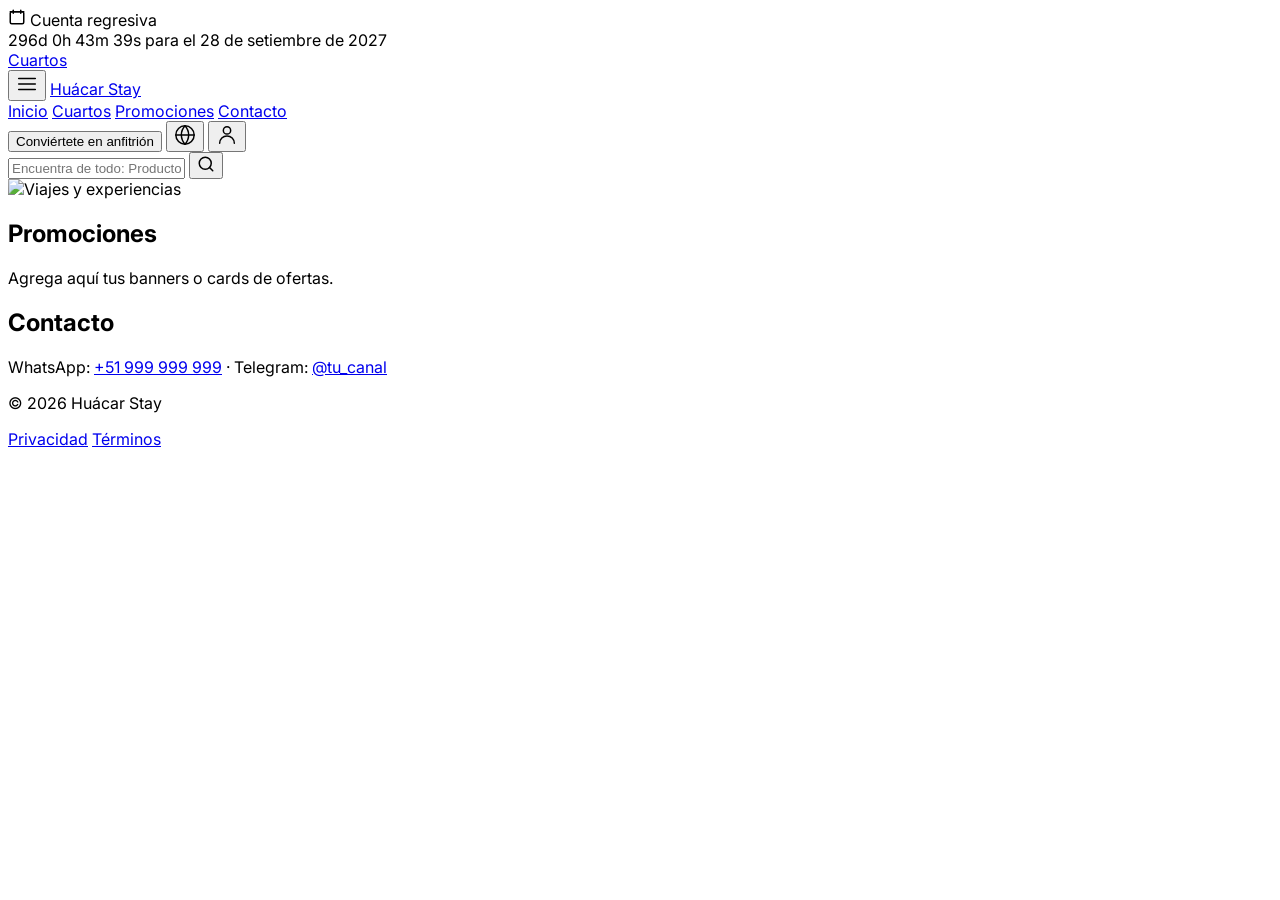
==== index.html @ 282e6d39 "Primera versión (index listo)" ====
<!DOCTYPE html>
<html lang="es">
<head>
  <meta charset="UTF-8" />
  <meta name="viewport" content="width=device-width, initial-scale=1" />
  <title>Menú principal – Huácar Stay</title>
  <script src="https://cdn.tailwindcss.com"></script>
  <link rel="preconnect" href="https://fonts.googleapis.com">
  <link rel="preconnect" href="https://fonts.gstatic.com" crossorigin>
  <link href="https://fonts.googleapis.com/css2?family=Inter:wght@400;500;600;700&display=swap" rel="stylesheet">
  <style>
    :root { color-scheme: dark light; }
    body { font-family: 'Inter', system-ui, -apple-system, Segoe UI, Roboto, Helvetica, Arial; }
  </style>
</head>
<body class="bg-neutral-50 text-neutral-900">
  <!-- Barra superior tipo promo con cuenta regresiva -->
  <div class="bg-purple-700 text-white">
    <div class="max-w-7xl mx-auto px-4 sm:px-6 lg:px-8 py-2 flex items-center gap-3">
      <div class="hidden sm:flex items-center gap-2 text-sm opacity-90">
        <svg width="18" height="18" viewBox="0 0 24 24" fill="none" stroke="currentColor" stroke-width="2" stroke-linecap="round" stroke-linejoin="round"><path d="M3 5h18"/><path d="M7 3v4"/><path d="M17 3v4"/><rect x="3" y="5" width="18" height="16" rx="2"/></svg>
        <span>Cuenta regresiva</span>
      </div>
      <div class="text-sm font-medium">
        <span id="countdownLabel">--d --h --m --s</span> para el 28 de setiembre de <span id="countdownYear"></span>
      </div>
      <!-- Enlace directo a Cuartos en NUEVA PESTAÑA -->
      <!-- Cambia href="cuartos.html" por la ruta real de tu página de cuartos -->
      <a href="cuartos.html" target="_blank" rel="noopener" class="ml-auto inline-flex items-center px-3 py-1.5 rounded-full bg-white text-purple-700 text-sm font-semibold hover:bg-neutral-100">Cuartos</a>
    </div>
  </div>

  <!-- Header con menú principal -->
  <header class="bg-white border-b border-neutral-200">
    <div class="max-w-7xl mx-auto px-4 sm:px-6 lg:px-8 py-3 flex items-center gap-4">
      <button class="p-2 rounded-md hover:bg-neutral-100" aria-label="Menú">
        <svg width="22" height="22" viewBox="0 0 24 24" fill="none" stroke="currentColor" stroke-width="1.8" stroke-linecap="round" stroke-linejoin="round"><line x1="3" y1="12" x2="21" y2="12"></line><line x1="3" y1="6" x2="21" y2="6"></line><line x1="3" y1="18" x2="21" y2="18"></line></svg>
      </button>
      <a href="#" class="flex items-center gap-2 font-bold text-xl tracking-tight">
        <span class="inline-block w-7 h-7 rounded-md bg-rose-500"></span>
        Huácar Stay
      </a>

      <nav class="hidden md:flex items-center gap-6 ml-6 text-sm">
        <a href="#inicio" class="font-semibold">Inicio</a>
        <!-- Abrir cuartos en nueva pestaña -->
        <a href="cuartos.html" target="_blank" rel="noopener" class="text-neutral-700 hover:text-neutral-900">Cuartos</a>
        <a href="#promociones" class="text-neutral-700 hover:text-neutral-900">Promociones</a>
        <a href="#contacto" class="text-neutral-700 hover:text-neutral-900">Contacto</a>
      </nav>

      <div class="ml-auto flex items-center gap-2">
        <button class="hidden sm:inline-flex px-4 py-2 rounded-full border border-neutral-300 hover:bg-neutral-50 text-sm">Conviértete en anfitrión</button>
        <button class="p-2 rounded-full hover:bg-neutral-100" aria-label="Idioma">
          <svg width="22" height="22" viewBox="0 0 24 24" fill="none" stroke="currentColor" stroke-width="1.6" stroke-linecap="round" stroke-linejoin="round"><circle cx="12" cy="12" r="10"></circle><path d="M2 12h20"></path><path d="M12 2a15.3 15.3 0 0 1 4 10 15.3 15.3 0 0 1-4 10 15.3 15.3 0 0 1-4-10 15.3 15.3 0 0 1 4-10z"></path></svg>
        </button>
        <button class="p-2 rounded-full hover:bg-neutral-100" aria-label="Perfil">
          <svg width="22" height="22" viewBox="0 0 24 24" fill="none" stroke="currentColor" stroke-width="1.6" stroke-linecap="round" stroke-linejoin="round"><path d="M20 21a8 8 0 1 0-16 0"/><circle cx="12" cy="7" r="4"/></svg>
        </button>
      </div>
    </div>

    <!-- Barra de búsqueda grande tipo Real Plaza -->
    <div class="border-t border-neutral-200 py-3">
      <div class="max-w-5xl mx-auto px-4 sm:px-6 lg:px-8">
        <form class="relative">
          <input type="text" placeholder="Encuentra de todo: Productos, Tiendas y Eventos" class="w-full rounded-full border border-neutral-300 py-3 pl-5 pr-12 focus:outline-none focus:ring-2 focus:ring-neutral-800" />
          <button type="submit" class="absolute right-1 top-1 h-10 w-10 rounded-full bg-neutral-900 text-white grid place-items-center hover:bg-neutral-800" aria-label="Buscar">
            <svg width="18" height="18" viewBox="0 0 24 24" fill="none" stroke="currentColor" stroke-width="2" stroke-linecap="round" stroke-linejoin="round"><circle cx="11" cy="11" r="8"></circle><path d="m21 21-4.3-4.3"></path></svg>
          </button>
        </form>
      </div>
    </div>
  </header>

  <!-- Hero de portada (decorativo) -->
  <section id="inicio" class="relative">
    <div class="max-w-7xl mx-auto px-4 sm:px-6 lg:px-8 py-8">
      <div class="rounded-2xl overflow-hidden bg-neutral-200">
        <img src="https://images.unsplash.com/photo-1500048993953-d23a436266cf?q=80&w=1600&auto=format&fit=crop" alt="Viajes y experiencias" class="w-full h-[320px] object-cover">
      </div>
    </div>
  </section>

  <!-- Secciones ancla -->
  <section id="promociones" class="max-w-7xl mx-auto px-4 sm:px-6 lg:px-8 py-10">
    <h2 class="text-xl font-semibold mb-3">Promociones</h2>
    <p class="text-neutral-600">Agrega aquí tus banners o cards de ofertas.</p>
  </section>

  <section id="contacto" class="max-w-7xl mx-auto px-4 sm:px-6 lg:px-8 py-10">
    <h2 class="text-xl font-semibold mb-3">Contacto</h2>
    <p class="text-neutral-600">WhatsApp: <a class="text-rose-600 hover:underline" href="https://wa.me/51999999999" target="_blank" rel="noopener">+51 999 999 999</a> · Telegram: <a class="text-rose-600 hover:underline" href="#" target="_blank" rel="noopener">@tu_canal</a></p>
  </section>

  <footer class="border-t border-neutral-200 py-8 mt-8">
    <div class="max-w-7xl mx-auto px-4 sm:px-6 lg:px-8 text-sm text-neutral-600 flex flex-col md:flex-row gap-4 md:items-center md:justify-between">
      <p>© <span id="year"></span> Huácar Stay</p>
      <div class="flex gap-4">
        <a href="#" class="hover:text-neutral-900">Privacidad</a>
        <a href="#" class="hover:text-neutral-900">Términos</a>
      </div>
    </div>
  </footer>

  <script>
    // Año dinámico
    document.getElementById('year').textContent = new Date().getFullYear();

    // Cuenta regresiva al 28 de setiembre del OTRO año
    (function () {
      const label = document.getElementById('countdownLabel');
      const yearEl = document.getElementById('countdownYear');
      const now = new Date();
      const targetYear = now.getFullYear() + 1; // del otro año
      if (yearEl) yearEl.textContent = targetYear;
      const target = new Date(`${targetYear}-09-28T00:00:00`);

      function update() {
        const t = target - new Date();
        if (t <= 0) { label.textContent = '¡Llegó el día!'; clearInterval(timer); return; }
        const d = Math.floor(t / (1000*60*60*24));
        const h = Math.floor((t / (1000*60*60)) % 24);
        const m = Math.floor((t / (1000*60)) % 60);
        const s = Math.floor((t / 1000) % 60);
        label.textContent = `${d}d ${h}h ${m}m ${s}s`;
      }
      update();
      const timer = setInterval(update, 1000);
    })();
  </script>
</body>
</html>
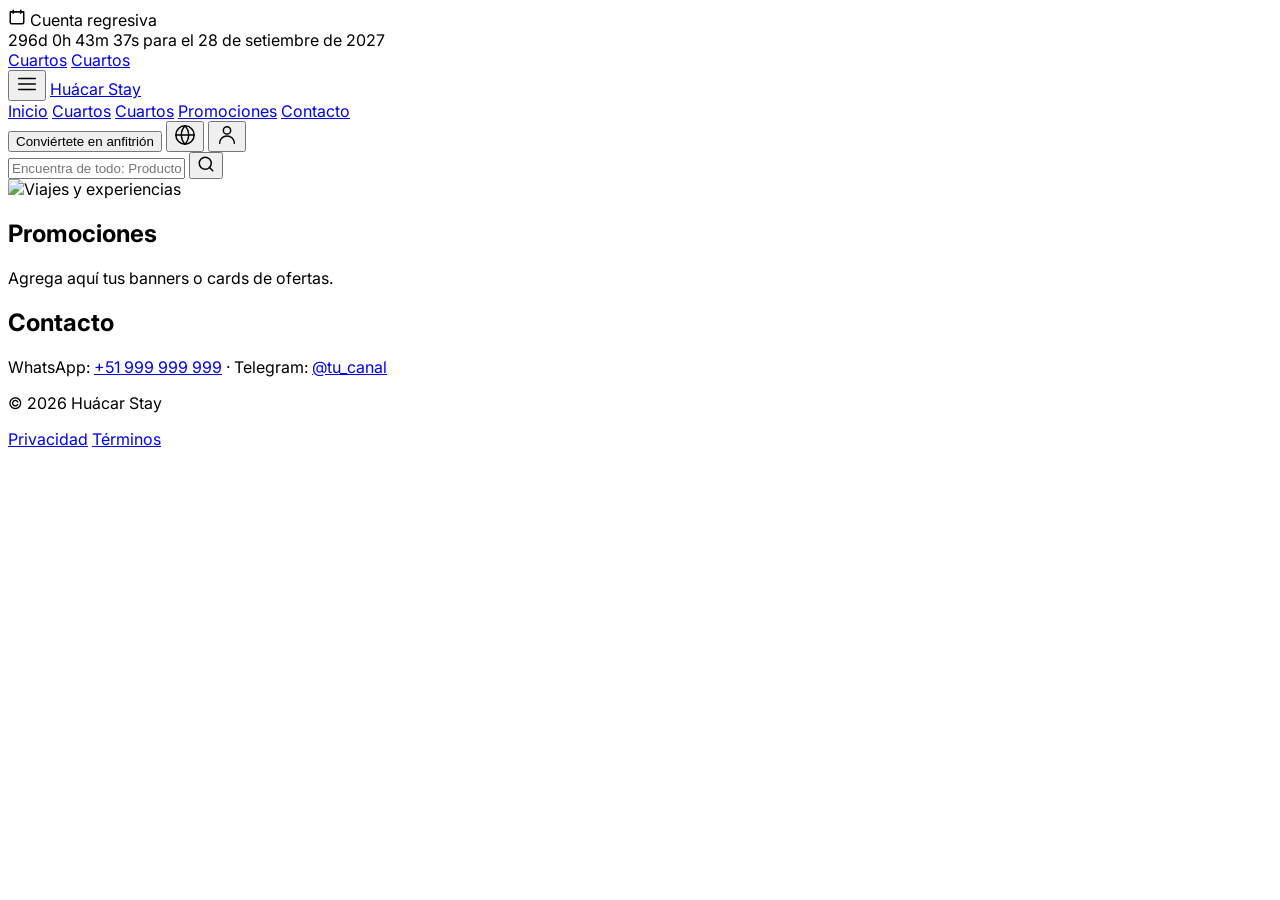
==== commit 24451c2b: "Descripción corta del cambio" ====
--- a/index.html
+++ b/index.html
@@ -25,8 +25,10 @@
         <span id="countdownLabel">--d --h --m --s</span> para el 28 de setiembre de <span id="countdownYear"></span>
       </div>
       <!-- Enlace directo a Cuartos en NUEVA PESTAÑA -->
+      <!-- Enlace directo a Cuartos en la misma pestaña -->
       <!-- Cambia href="cuartos.html" por la ruta real de tu página de cuartos -->
       <a href="cuartos.html" target="_blank" rel="noopener" class="ml-auto inline-flex items-center px-3 py-1.5 rounded-full bg-white text-purple-700 text-sm font-semibold hover:bg-neutral-100">Cuartos</a>
+      <a href="cuartos.html" class="ml-auto inline-flex items-center px-3 py-1.5 rounded-full bg-white text-purple-700 text-sm font-semibold hover:bg-neutral-100">Cuartos</a>
     </div>
   </div>
 
@@ -45,6 +47,8 @@
         <a href="#inicio" class="font-semibold">Inicio</a>
         <!-- Abrir cuartos en nueva pestaña -->
         <a href="cuartos.html" target="_blank" rel="noopener" class="text-neutral-700 hover:text-neutral-900">Cuartos</a>
+        <!-- Abrir cuartos en la misma pestaña -->
+        <a href="cuartos.html" class="text-neutral-700 hover:text-neutral-900">Cuartos</a>
         <a href="#promociones" class="text-neutral-700 hover:text-neutral-900">Promociones</a>
         <a href="#contacto" class="text-neutral-700 hover:text-neutral-900">Contacto</a>
       </nav>
@@ -64,14 +68,12 @@
     <div class="border-t border-neutral-200 py-3">
       <div class="max-w-5xl mx-auto px-4 sm:px-6 lg:px-8">
         <form class="relative">
-          <input type="text" placeholder="Encuentra de todo: Productos, Tiendas y Eventos" class="w-full rounded-full border border-neutral-300 py-3 pl-5 pr-12 focus:outline-none focus:ring-2 focus:ring-neutral-800" />
+          <input type="text" placeholder="Encuentra de todo: Productos, Tiendas y Eve" class="w-full rounded-full border border-neutral-300 py-3 pl-5 pr-12 focus:outline-none focus:ring-2 focus:ring-neutral-800" />
           <button type="submit" class="absolute right-1 top-1 h-10 w-10 rounded-full bg-neutral-900 text-white grid place-items-center hover:bg-neutral-800" aria-label="Buscar">
             <svg width="18" height="18" viewBox="0 0 24 24" fill="none" stroke="currentColor" stroke-width="2" stroke-linecap="round" stroke-linejoin="round"><circle cx="11" cy="11" r="8"></circle><path d="m21 21-4.3-4.3"></path></svg>
           </button>
         </form>
       </div>
-    </div>
-  </header>
 
   <!-- Hero de portada (decorativo) -->
   <section id="inicio" class="relative">
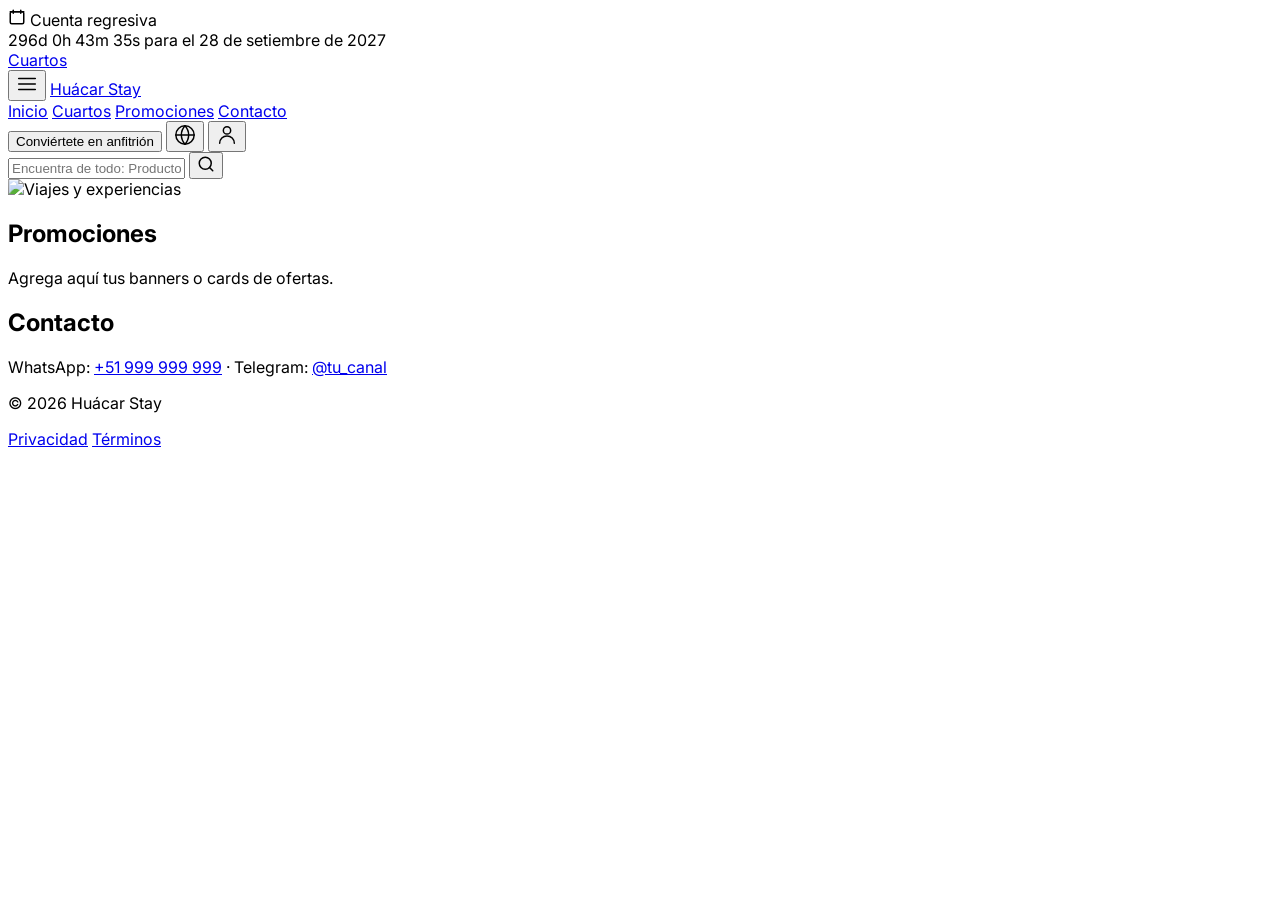
==== commit 5c30f1a2: "Descripción corta del cambio" ====
--- a/index.html
+++ b/index.html
@@ -27,7 +27,6 @@
       <!-- Enlace directo a Cuartos en NUEVA PESTAÑA -->
       <!-- Enlace directo a Cuartos en la misma pestaña -->
       <!-- Cambia href="cuartos.html" por la ruta real de tu página de cuartos -->
-      <a href="cuartos.html" target="_blank" rel="noopener" class="ml-auto inline-flex items-center px-3 py-1.5 rounded-full bg-white text-purple-700 text-sm font-semibold hover:bg-neutral-100">Cuartos</a>
       <a href="cuartos.html" class="ml-auto inline-flex items-center px-3 py-1.5 rounded-full bg-white text-purple-700 text-sm font-semibold hover:bg-neutral-100">Cuartos</a>
     </div>
   </div>
@@ -45,8 +44,7 @@
 
       <nav class="hidden md:flex items-center gap-6 ml-6 text-sm">
         <a href="#inicio" class="font-semibold">Inicio</a>
-        <!-- Abrir cuartos en nueva pestaña -->
-        <a href="cuartos.html" target="_blank" rel="noopener" class="text-neutral-700 hover:text-neutral-900">Cuartos</a>
+        
         <!-- Abrir cuartos en la misma pestaña -->
         <a href="cuartos.html" class="text-neutral-700 hover:text-neutral-900">Cuartos</a>
         <a href="#promociones" class="text-neutral-700 hover:text-neutral-900">Promociones</a>
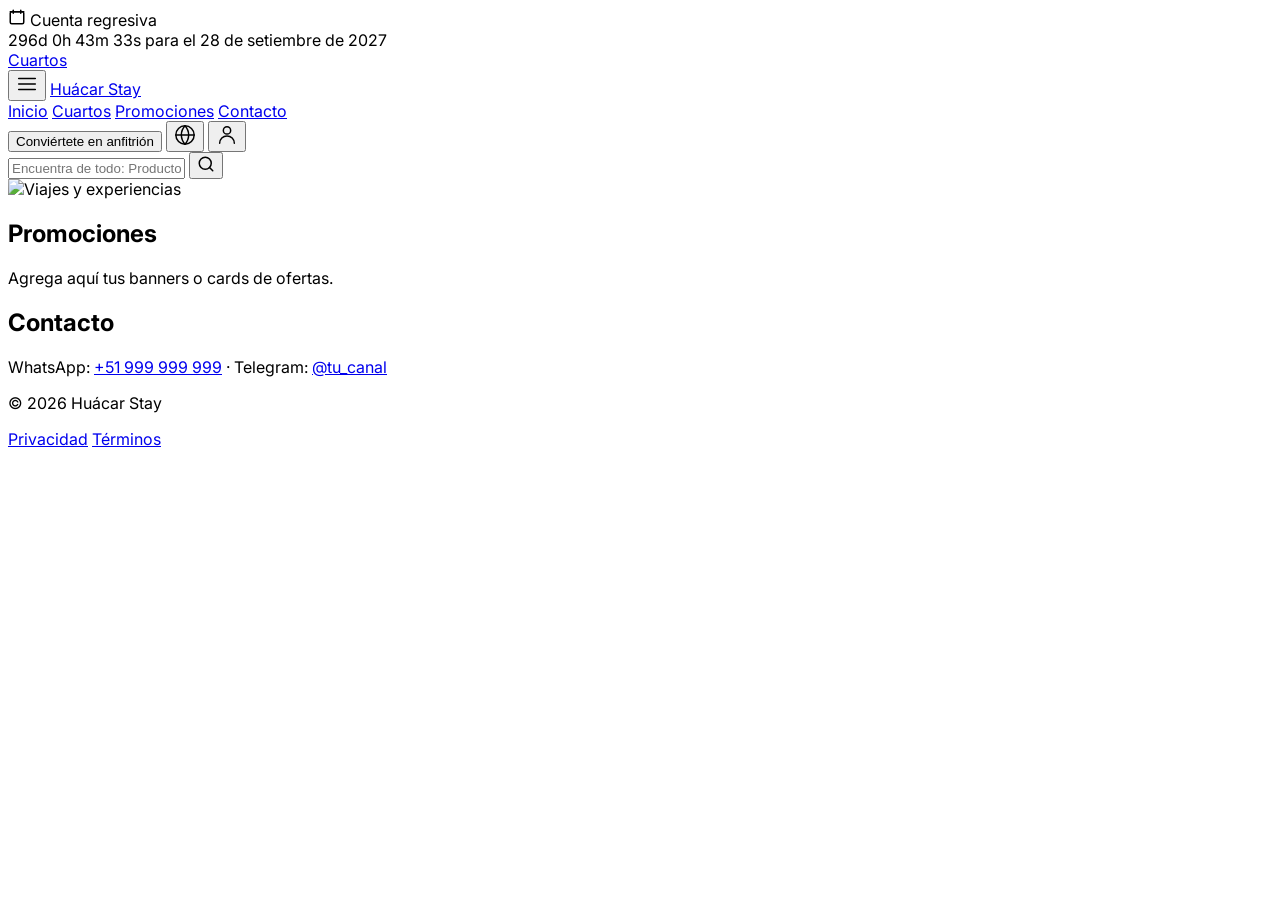
==== commit db0745f8: "Open room page links in same tab" ====
--- a/index.html
+++ b/index.html
@@ -24,7 +24,6 @@
       <div class="text-sm font-medium">
         <span id="countdownLabel">--d --h --m --s</span> para el 28 de setiembre de <span id="countdownYear"></span>
       </div>
-      <!-- Enlace directo a Cuartos en NUEVA PESTAÑA -->
       <!-- Enlace directo a Cuartos en la misma pestaña -->
       <!-- Cambia href="cuartos.html" por la ruta real de tu página de cuartos -->
       <a href="cuartos.html" class="ml-auto inline-flex items-center px-3 py-1.5 rounded-full bg-white text-purple-700 text-sm font-semibold hover:bg-neutral-100">Cuartos</a>
@@ -44,7 +43,6 @@
 
       <nav class="hidden md:flex items-center gap-6 ml-6 text-sm">
         <a href="#inicio" class="font-semibold">Inicio</a>
-        
         <!-- Abrir cuartos en la misma pestaña -->
         <a href="cuartos.html" class="text-neutral-700 hover:text-neutral-900">Cuartos</a>
         <a href="#promociones" class="text-neutral-700 hover:text-neutral-900">Promociones</a>
@@ -66,12 +64,14 @@
     <div class="border-t border-neutral-200 py-3">
       <div class="max-w-5xl mx-auto px-4 sm:px-6 lg:px-8">
         <form class="relative">
-          <input type="text" placeholder="Encuentra de todo: Productos, Tiendas y Eve" class="w-full rounded-full border border-neutral-300 py-3 pl-5 pr-12 focus:outline-none focus:ring-2 focus:ring-neutral-800" />
+          <input type="text" placeholder="Encuentra de todo: Productos, Tiendas y Eventos" class="w-full rounded-full border border-neutral-300 py-3 pl-5 pr-12 focus:outline-none focus:ring-2 focus:ring-neutral-800" />
           <button type="submit" class="absolute right-1 top-1 h-10 w-10 rounded-full bg-neutral-900 text-white grid place-items-center hover:bg-neutral-800" aria-label="Buscar">
             <svg width="18" height="18" viewBox="0 0 24 24" fill="none" stroke="currentColor" stroke-width="2" stroke-linecap="round" stroke-linejoin="round"><circle cx="11" cy="11" r="8"></circle><path d="m21 21-4.3-4.3"></path></svg>
           </button>
         </form>
       </div>
+    </div>
+  </header>
 
   <!-- Hero de portada (decorativo) -->
   <section id="inicio" class="relative">
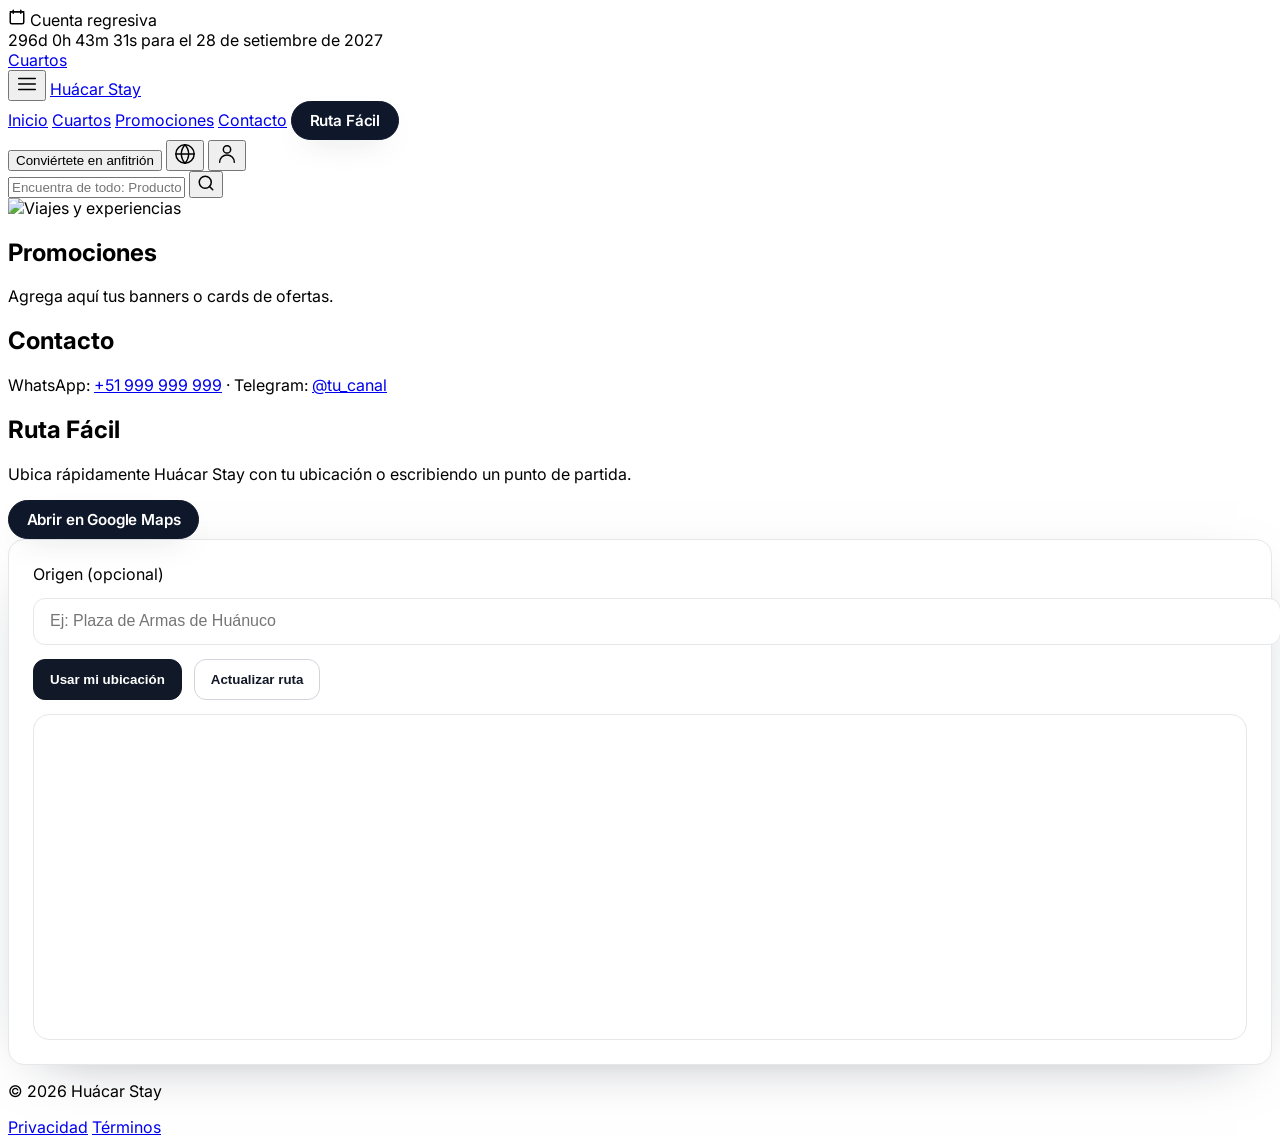
==== commit c7dc41e3: "Add Ruta Fácil route planner section" ====
--- a/index.html
+++ b/index.html
@@ -8,6 +8,7 @@
   <link rel="preconnect" href="https://fonts.googleapis.com">
   <link rel="preconnect" href="https://fonts.gstatic.com" crossorigin>
   <link href="https://fonts.googleapis.com/css2?family=Inter:wght@400;500;600;700&display=swap" rel="stylesheet">
+  <link rel="stylesheet" href="style.css">
   <style>
     :root { color-scheme: dark light; }
     body { font-family: 'Inter', system-ui, -apple-system, Segoe UI, Roboto, Helvetica, Arial; }
@@ -47,6 +48,7 @@
         <a href="cuartos.html" class="text-neutral-700 hover:text-neutral-900">Cuartos</a>
         <a href="#promociones" class="text-neutral-700 hover:text-neutral-900">Promociones</a>
         <a href="#contacto" class="text-neutral-700 hover:text-neutral-900">Contacto</a>
+        <a href="#ruta" class="pill-link">Ruta Fácil</a>
       </nav>
 
       <div class="ml-auto flex items-center gap-2">
@@ -93,6 +95,34 @@
     <p class="text-neutral-600">WhatsApp: <a class="text-rose-600 hover:underline" href="https://wa.me/51999999999" target="_blank" rel="noopener">+51 999 999 999</a> · Telegram: <a class="text-rose-600 hover:underline" href="#" target="_blank" rel="noopener">@tu_canal</a></p>
   </section>
 
+  <section id="ruta" class="bg-neutral-50 border-t border-neutral-200">
+    <div class="max-w-7xl mx-auto px-4 sm:px-6 lg:px-8 py-10">
+      <div class="flex flex-col gap-6">
+        <div class="flex flex-col gap-2 sm:flex-row sm:items-center sm:justify-between">
+          <div>
+            <h2 class="text-xl font-semibold">Ruta Fácil</h2>
+            <p class="text-neutral-600">Ubica rápidamente Huácar Stay con tu ubicación o escribiendo un punto de partida.</p>
+          </div>
+          <a id="mapsLink" class="pill-link" href="https://www.google.com/maps" target="_blank" rel="noopener">Abrir en Google Maps</a>
+        </div>
+
+        <div class="ruta-card">
+          <label for="originInput" class="text-sm font-medium text-neutral-800">Origen (opcional)</label>
+          <input id="originInput" class="ruta-input" type="text" placeholder="Ej: Plaza de Armas de Huánuco" autocomplete="off">
+
+          <div class="ruta-actions">
+            <button id="geoButton" type="button" class="ruta-button">Usar mi ubicación</button>
+            <button id="updateRoute" type="button" class="ruta-button ruta-button-secondary">Actualizar ruta</button>
+          </div>
+
+          <div class="iframe-wrapper">
+            <iframe id="mapFrame" title="Mapa hacia Huácar Stay" loading="lazy" referrerpolicy="no-referrer-when-downgrade" allowfullscreen></iframe>
+          </div>
+        </div>
+      </div>
+    </div>
+  </section>
+
   <footer class="border-t border-neutral-200 py-8 mt-8">
     <div class="max-w-7xl mx-auto px-4 sm:px-6 lg:px-8 text-sm text-neutral-600 flex flex-col md:flex-row gap-4 md:items-center md:justify-between">
       <p>© <span id="year"></span> Huácar Stay</p>
@@ -103,31 +133,6 @@
     </div>
   </footer>
 
-  <script>
-    // Año dinámico
-    document.getElementById('year').textContent = new Date().getFullYear();
-
-    // Cuenta regresiva al 28 de setiembre del OTRO año
-    (function () {
-      const label = document.getElementById('countdownLabel');
-      const yearEl = document.getElementById('countdownYear');
-      const now = new Date();
-      const targetYear = now.getFullYear() + 1; // del otro año
-      if (yearEl) yearEl.textContent = targetYear;
-      const target = new Date(`${targetYear}-09-28T00:00:00`);
-
-      function update() {
-        const t = target - new Date();
-        if (t <= 0) { label.textContent = '¡Llegó el día!'; clearInterval(timer); return; }
-        const d = Math.floor(t / (1000*60*60*24));
-        const h = Math.floor((t / (1000*60*60)) % 24);
-        const m = Math.floor((t / (1000*60)) % 60);
-        const s = Math.floor((t / 1000) % 60);
-        label.textContent = `${d}d ${h}h ${m}m ${s}s`;
-      }
-      update();
-      const timer = setInterval(update, 1000);
-    })();
-  </script>
+  <script src="script.js"></script>
 </body>
 </html>
--- a/style.css
+++ b/style.css
@@ -0,0 +1,135 @@
+:root {
+  --pill-bg: #0f172a;
+  --pill-bg-hover: #0b1320;
+  --pill-border: #0f172a;
+  --pill-text: #ffffff;
+  --surface: #ffffff;
+  --surface-border: #e5e7eb;
+  --muted: #6b7280;
+}
+
+.pill-link {
+  display: inline-flex;
+  align-items: center;
+  justify-content: center;
+  gap: 0.35rem;
+  padding: 0.55rem 1.1rem;
+  border-radius: 9999px;
+  background-color: var(--pill-bg);
+  color: var(--pill-text);
+  border: 1px solid var(--pill-border);
+  font-weight: 600;
+  font-size: 0.95rem;
+  letter-spacing: -0.01em;
+  text-decoration: none;
+  transition: transform 120ms ease, box-shadow 120ms ease, background-color 120ms ease;
+  box-shadow: 0 12px 30px -18px rgba(17, 24, 39, 0.7);
+}
+
+.pill-link:hover,
+.pill-link:focus-visible {
+  background-color: var(--pill-bg-hover);
+  transform: translateY(-1px);
+  box-shadow: 0 14px 34px -16px rgba(17, 24, 39, 0.85);
+}
+
+.pill-link:focus-visible {
+  outline: 2px solid #111827;
+  outline-offset: 2px;
+}
+
+.ruta-card {
+  background: var(--surface);
+  border: 1px solid var(--surface-border);
+  border-radius: 16px;
+  padding: 16px;
+  display: grid;
+  gap: 14px;
+  box-shadow: 0 16px 60px -35px rgba(15, 23, 42, 0.5);
+}
+
+.ruta-input {
+  width: 100%;
+  padding: 0.85rem 1rem;
+  border: 1px solid var(--surface-border);
+  border-radius: 12px;
+  font-size: 1rem;
+  transition: border-color 120ms ease, box-shadow 120ms ease;
+}
+
+.ruta-input:focus {
+  outline: none;
+  border-color: #111827;
+  box-shadow: 0 0 0 3px rgba(17, 24, 39, 0.15);
+}
+
+.ruta-actions {
+  display: flex;
+  flex-wrap: wrap;
+  gap: 0.75rem;
+}
+
+.ruta-button {
+  background-color: #111827;
+  color: #ffffff;
+  border: 1px solid #111827;
+  padding: 0.75rem 1rem;
+  border-radius: 12px;
+  font-weight: 600;
+  cursor: pointer;
+  transition: transform 120ms ease, box-shadow 120ms ease, background-color 120ms ease;
+}
+
+.ruta-button:hover,
+.ruta-button:focus-visible {
+  background-color: #0b1320;
+  box-shadow: 0 10px 28px -16px rgba(17, 24, 39, 0.7);
+  transform: translateY(-1px);
+}
+
+.ruta-button:disabled {
+  background-color: #9ca3af;
+  border-color: #9ca3af;
+  cursor: not-allowed;
+  transform: none;
+  box-shadow: none;
+}
+
+.ruta-button-secondary {
+  background-color: transparent;
+  color: #111827;
+  border-color: #d1d5db;
+}
+
+.ruta-button-secondary:hover,
+.ruta-button-secondary:focus-visible {
+  background-color: #f3f4f6;
+  box-shadow: 0 8px 26px -18px rgba(55, 65, 81, 0.6);
+}
+
+.iframe-wrapper {
+  border: 1px solid var(--surface-border);
+  border-radius: 16px;
+  overflow: hidden;
+  min-height: 260px;
+}
+
+.iframe-wrapper iframe {
+  width: 100%;
+  height: 100%;
+  min-height: 320px;
+  border: 0;
+}
+
+@media (min-width: 640px) {
+  .ruta-card {
+    padding: 20px;
+  }
+}
+
+@media (min-width: 768px) {
+  .ruta-card {
+    grid-template-columns: 1fr;
+    padding: 24px;
+  }
+}
